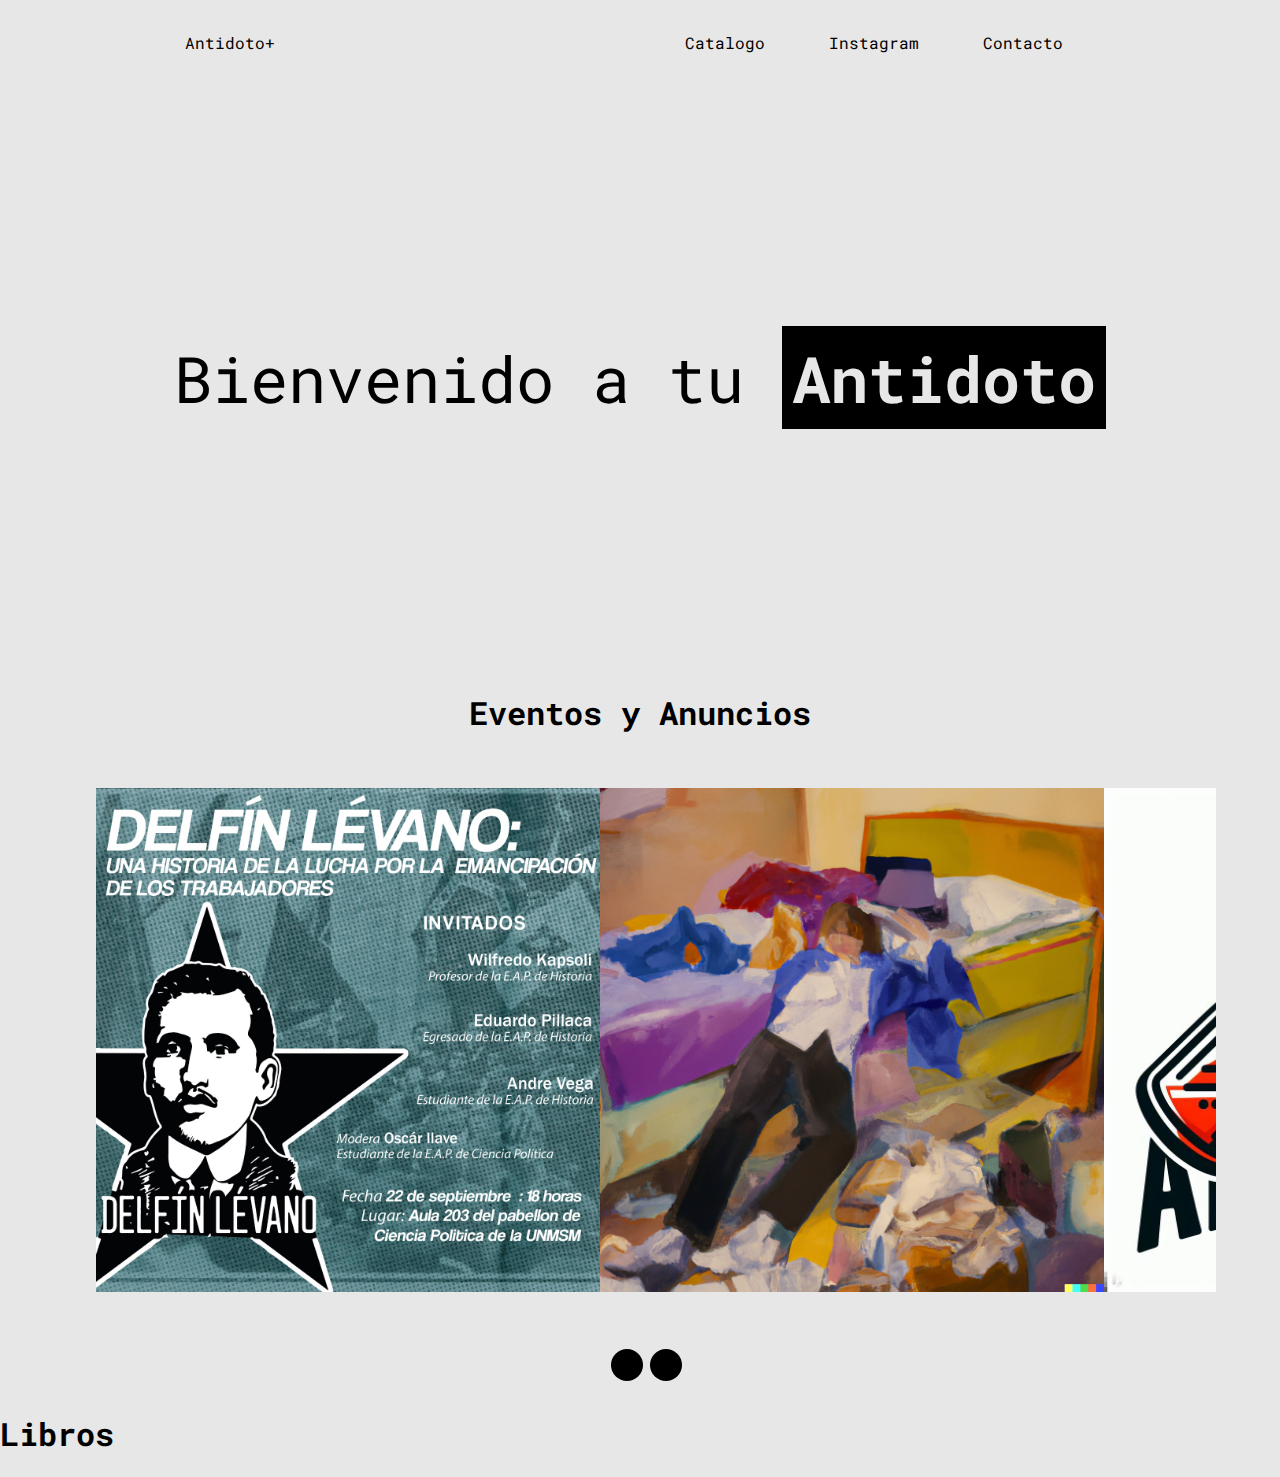
==== index.html @ 9b57eb95 "el comienzo de antidoto" ====
<!DOCTYPE html>
<html lang="es">
<head>
    <meta charset="UTF-8">
    <meta name="viewport" content="width=device-width, initial-scale=1.0">

    <!--CSS-->
    <link rel="stylesheet" href="style.css">
    
    

    <title>Antidoto | Home</title> 
</head>
<body>
    <header>
        <p><a>Antidoto+</a></p>
        <nav>
            <ul>
                <li>
                    Catalogo
                </li>
                <li>
                    Instagram
                </li>
                <li>
                    Contacto
                </li>
            </ul>
        </nav>
    </header>
    
    <div class="hero">
        <p> Bienvenido a tu <b>Antidoto</b> </p>
    </div>
    
    <main>
        <section class="eventos-container">
            <h1>Eventos y Anuncios</h1>
            <div class="carrousel">
                <div class="grande">
                    <img src="src/images/image1.png" lt="img1" class="img">
                    <img src="src/images/image2.png" alt="img2" class="img">
                    <img src="src/images/image4.jpg" alt="img3" class="img">
                    <img src="src/images/image2.png" alt="img4" class="img">
                </div>

                <ul class="puntos">
                    <li class="punto">&#60;</li>
                    <li class="punto">-&#62;</li>
                </ul>
            </div>

        </section>
        <section class="libros-container">
            <h1>Libros</h1>
            <div class="grid">

            </div>
        </section>
    </main>

    <footer></footer>
    
    <script src="src/js/carrousel.js"></script>
</body>
</html>
---- style.css ----
@import url('https://fonts.googleapis.com/css2?family=Roboto+Mono:wght@400;700&display=swap');


body{
    margin: 0px;
    padding: 0px;
    background-color: #e7e7e7;
    font-family: 'Roboto Mono', monospace;
}

h1{
    font-size: 2rem;
}


header {
    padding: 1rem;
    display: flex;
    justify-content: space-around;
}

header ul{
    display: flex;
    list-style: none;
}

header ul li{
    margin: 0 2rem;

}

.hero{
    height: 65vh;
    width: 100%;
    display: flex;
    justify-content: space-around;
    align-items: center;
}

.hero p{
    font-size: 4rem;
}

.hero p b{
    padding: .6rem;
    background-color: black;
    color:#e7e7e7;
}

.eventos-container{
    display: flex;
    flex-direction: column;
    align-items: center;
}

.carrousel{
    width: 90%;
    max-width: 120em;
    overflow: hidden;
}
.carrousel .grande{
    width: 130%;

    display: flex;
    flex-flow: row nowrap;
    justify-content: space-between;
    align-items: center;
    padding: 2em;

    transition: all .5s ease;
    transform: translateX(0%);
}
.carrousel .img{
    width: calc(100% / 3 -2em);
    height: 56vh;
    background-color: #b3b3b3;

}
.carrousel .puntos{
    width: 100%;
    padding: .4em;
    margin: 1em 0 0;
    list-style: none;


    display: flex;
    flex-flow: row nowrap;
    justify-content: center;
    align-items: center;
}
.carrousel .punto{
    width: 2em;
    height: 2em;
    margin: .2em;
    background-color: black;
    border-radius: 100%;
}
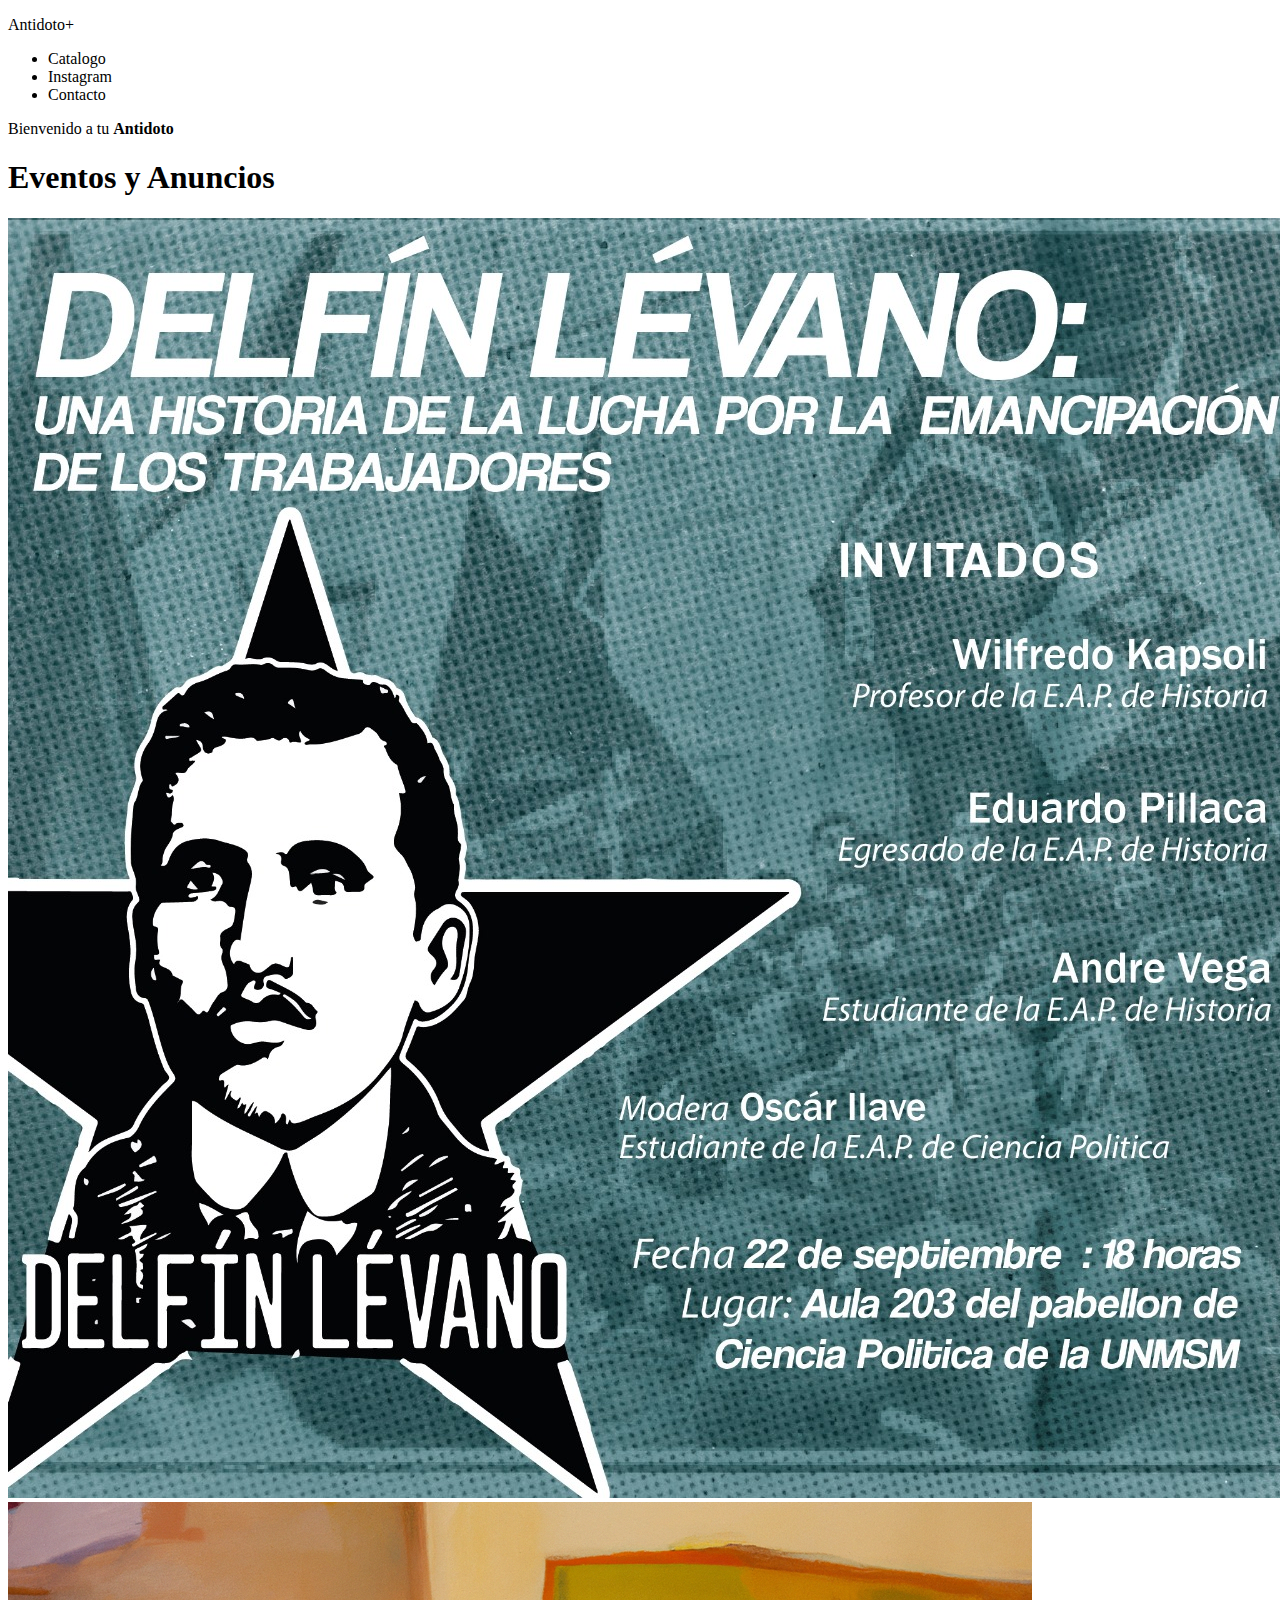
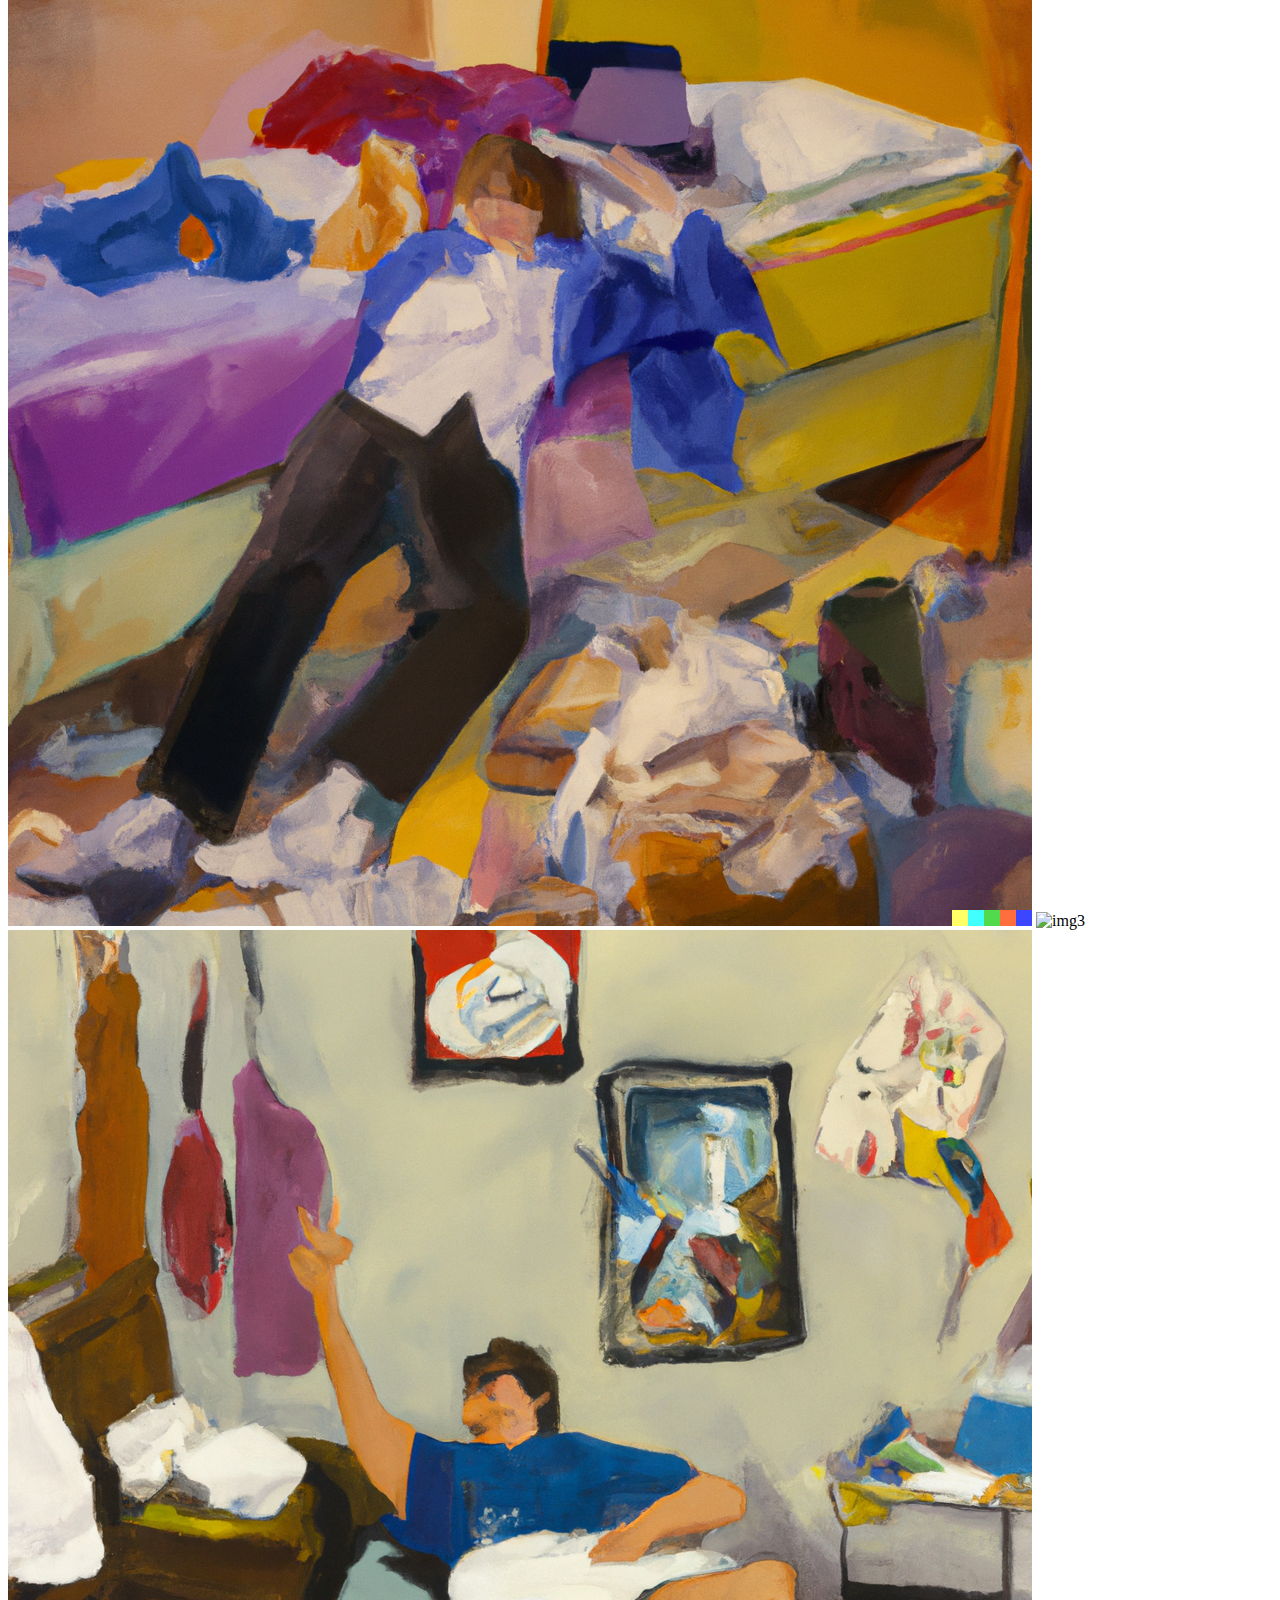
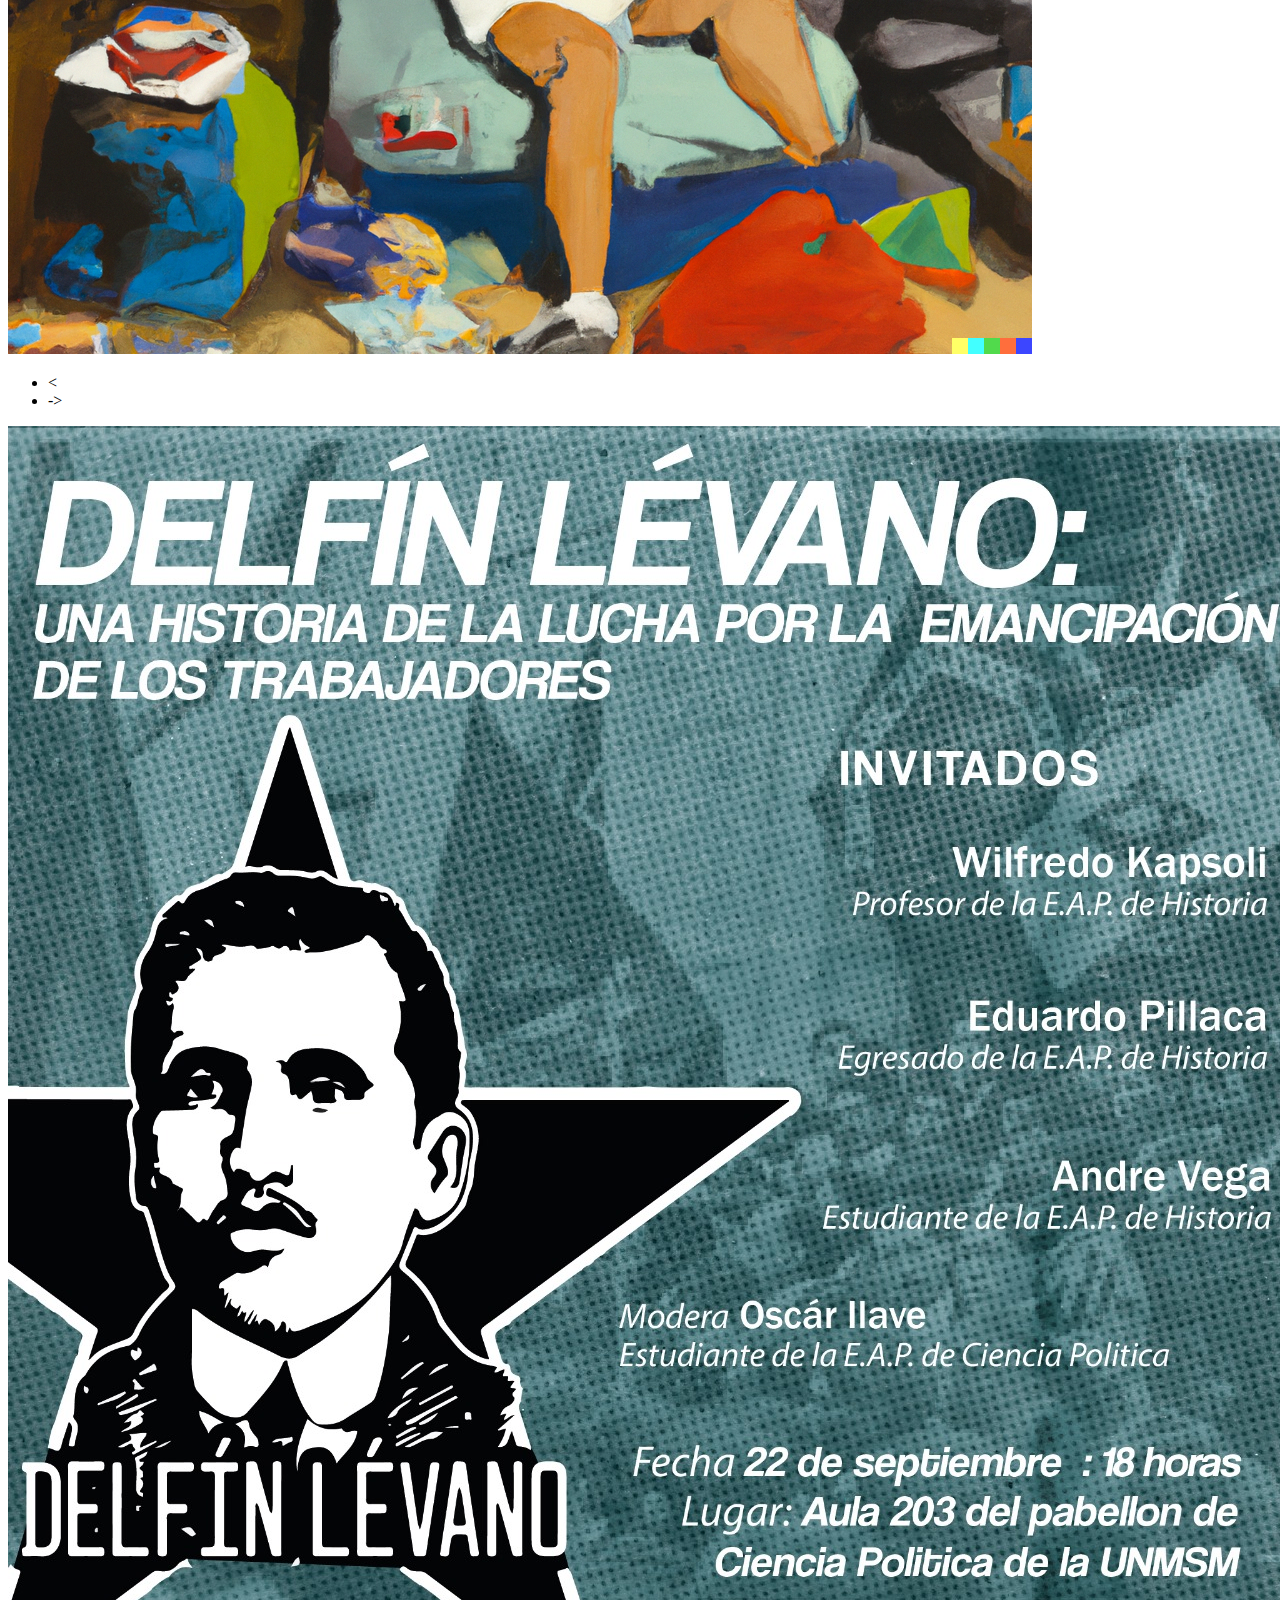
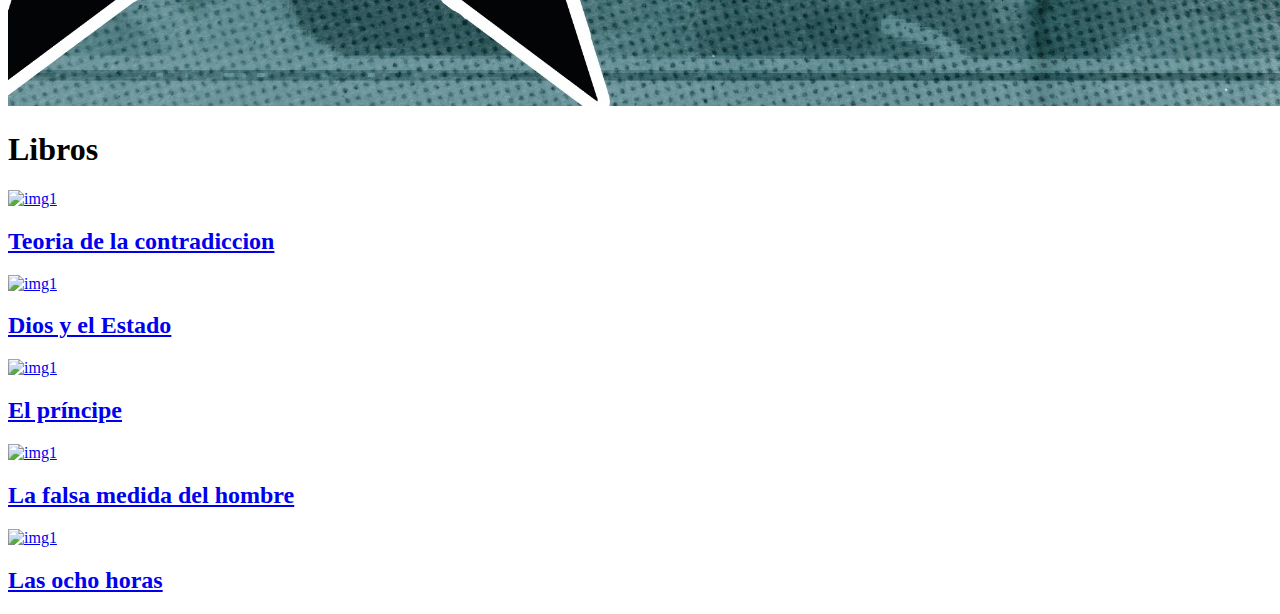
==== commit 57883534: "plantilla terminada" ====
--- a/index.html
+++ b/index.html
@@ -5,8 +5,9 @@
     <meta name="viewport" content="width=device-width, initial-scale=1.0">
 
     <!--CSS-->
-    <link rel="stylesheet" href="style.css">
-    
+    <link rel="stylesheet" href="src/styles/style.css">
+    <link rel="stylesheet" href="src/styles/responsive.css">
+
     
 
     <title>Antidoto | Home</title> 
@@ -40,8 +41,8 @@
                 <div class="grande">
                     <img src="src/images/image1.png" lt="img1" class="img">
                     <img src="src/images/image2.png" alt="img2" class="img">
-                    <img src="src/images/image4.jpg" alt="img3" class="img">
-                    <img src="src/images/image2.png" alt="img4" class="img">
+                    <img src="src/images/image3.webp" alt="img3" class="img">
+                    <img src="src/images/image3.png" alt="img4" class="img">
                 </div>
 
                 <ul class="puntos">
@@ -49,12 +50,43 @@
                     <li class="punto">-&#62;</li>
                 </ul>
             </div>
-
+            <div class="carrousel-responsive">
+                <img src="src/images/image1.png" lt="img1" class="img">
+            </div>
         </section>
         <section class="libros-container">
             <h1>Libros</h1>
             <div class="grid">
-
+                <div>
+                    <a href="#">
+                        <img src="src/images/books/contradiccion.jpg" alt="img1">
+                        <h2>Teoria de la contradiccion</h2>
+                    </a>
+                </div>
+                <div>
+                    <a href="#">
+                        <img src="src/images/books/diosYelstado.jpg" alt="img1">
+                        <h2>Dios y el Estado</h2>
+                    </a>
+                </div>
+                <div>
+                    <a href="#">
+                        <img src="src/images/books/elPrincipe.jpg" alt="img1">
+                        <h2>El príncipe</h2>
+                    </a>
+                </div>
+                <div>
+                    <a href="#">
+                        <img src="src/images/books/laFalsaMedida.jpg" alt="img1">
+                        <h2>La falsa medida del hombre</h2>
+                    </a>
+                </div>
+                <div>
+                    <a href="#">
+                        <img src="src/images/books/oxhoHoras.jpg" alt="img1">
+                        <h2>Las ocho horas</h2>
+                    </a>
+                </div>
             </div>
         </section>
     </main>
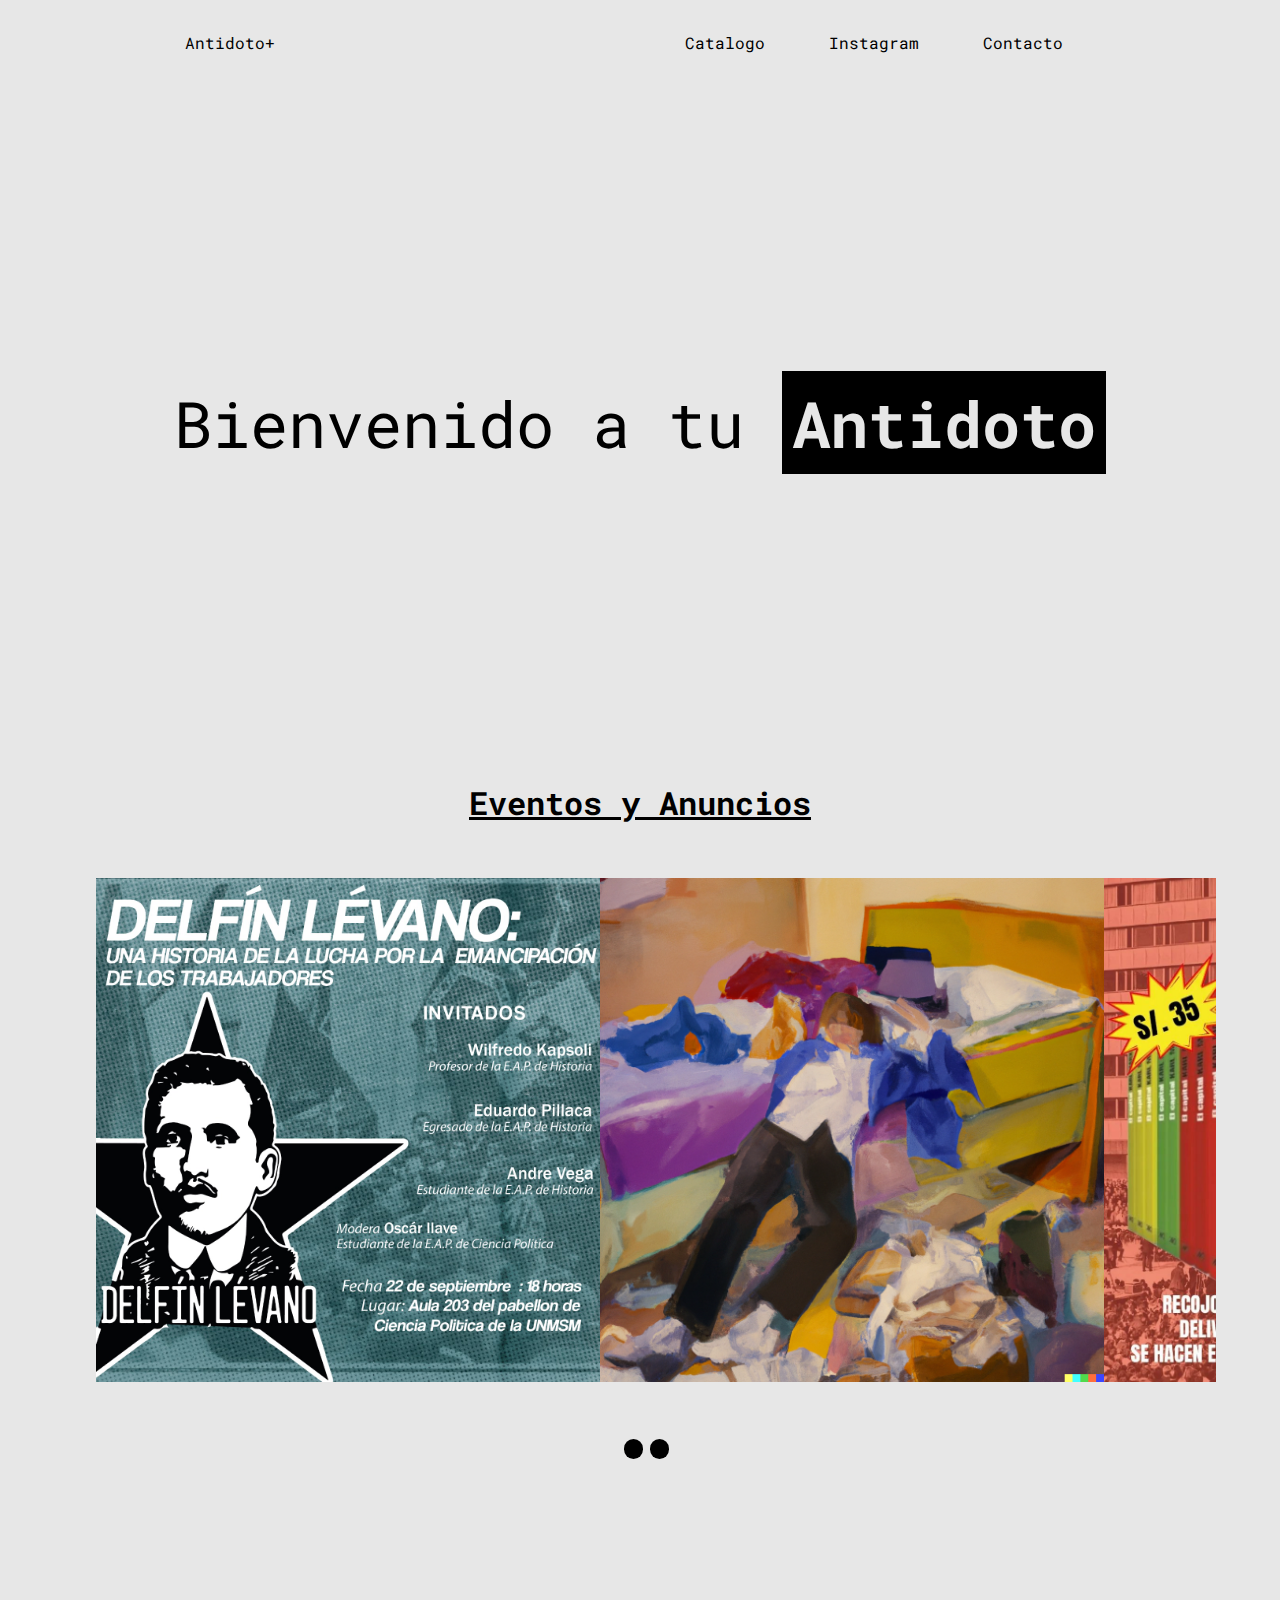
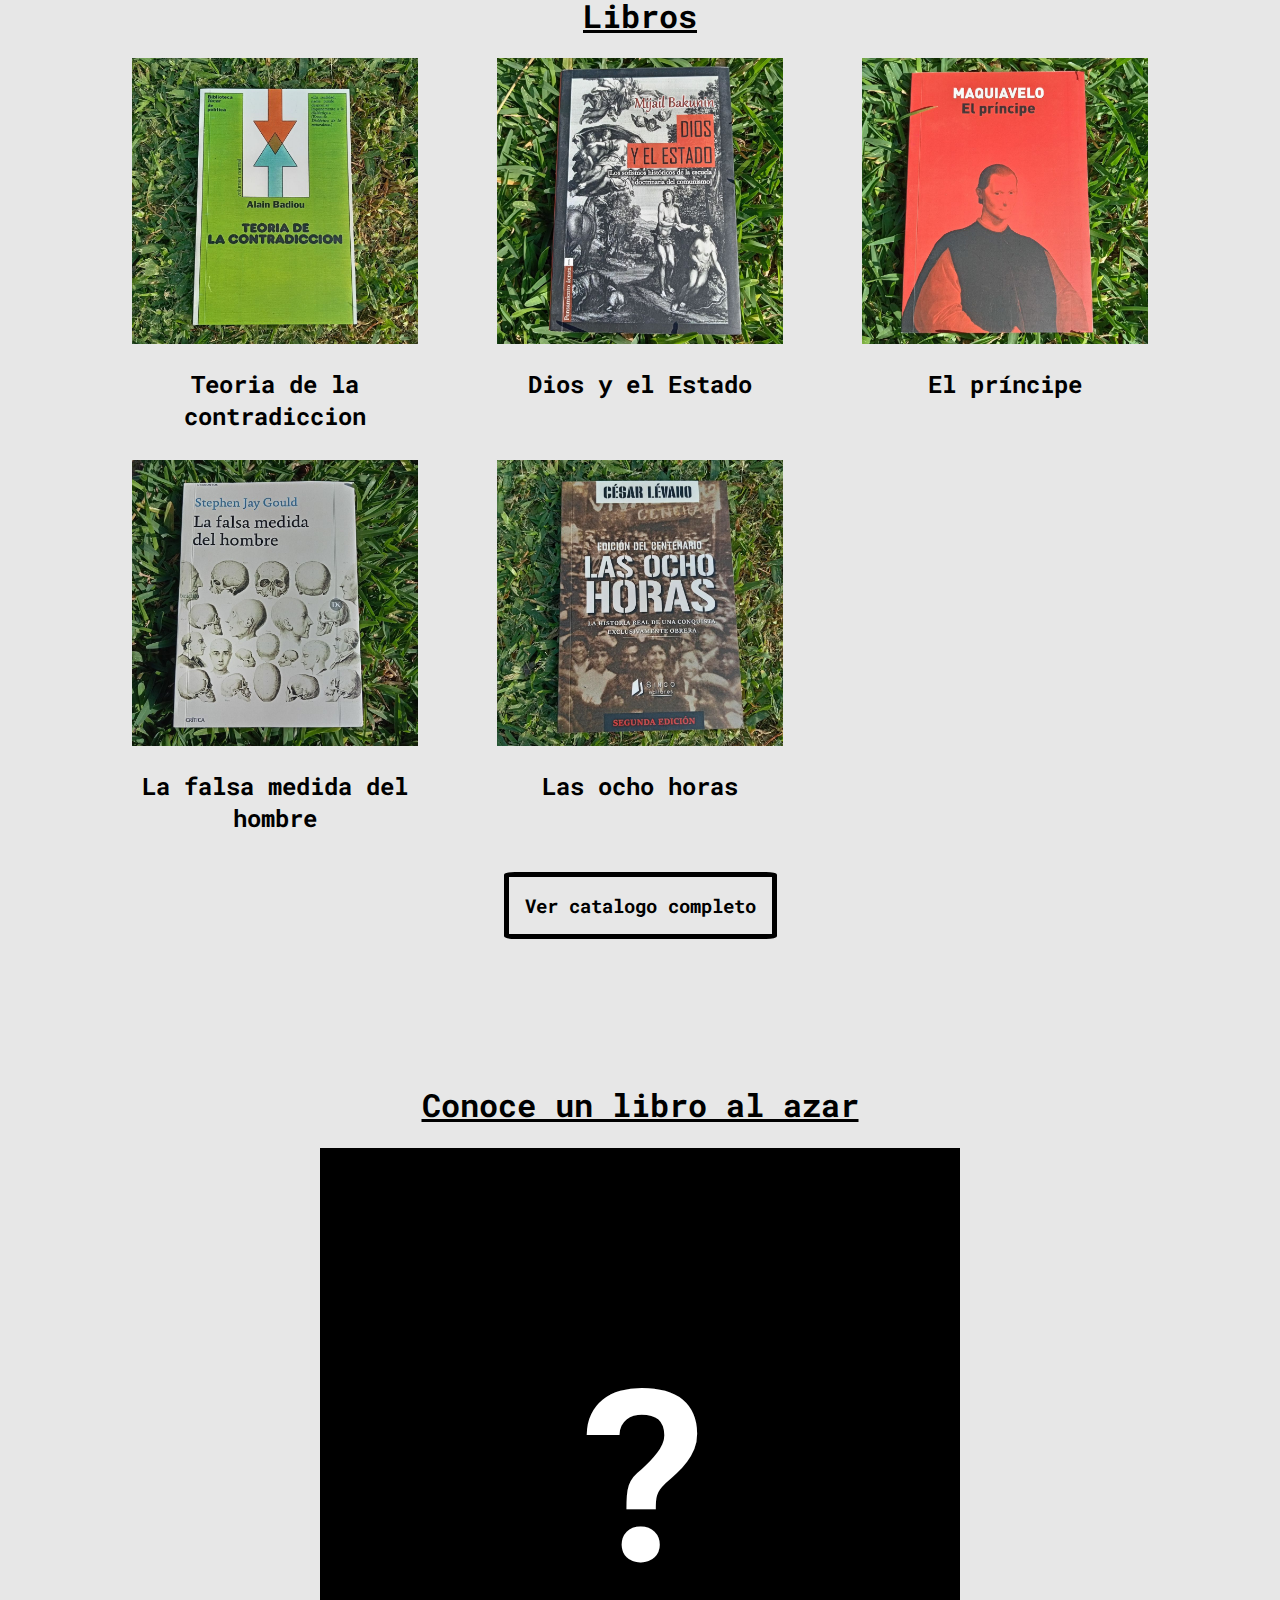
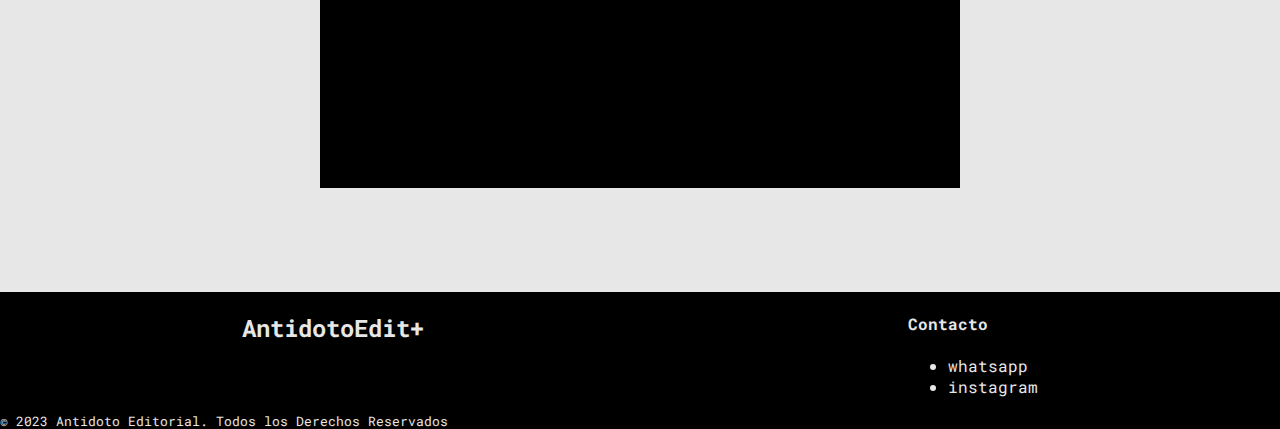
==== commit 82f37afd: "index terminado" ====
--- a/index.html
+++ b/index.html
@@ -18,13 +18,13 @@
         <nav>
             <ul>
                 <li>
-                    Catalogo
+                    <a href="catalogo.html">Catalogo</a>
                 </li>
                 <li>
-                    Instagram
+                    <a href="">Instagram</a>
                 </li>
                 <li>
-                    Contacto
+                    <a href="">Contacto</a>
                 </li>
             </ul>
         </nav>
@@ -88,11 +88,35 @@
                     </a>
                 </div>
             </div>
+            <h3><a href="catalogo.html">Ver catalogo completo</a></h3>
         </section>
+
+        <section class="bookRandom-container">
+            <h1> Conoce un libro al azar</h1>
+
+            <div>
+                <h2>?</h2>
+            </div>
+        </section>
+
+
     </main>
 
-    <footer></footer>
-    
+    <footer>
+        <h2>AntidotoEdit+</h2>
+        <nav>
+            <h4>Contacto</h4>
+            <ul>
+                <li>
+                    whatsapp
+                </li>
+                <li> instagram</li>
+            </ul>
+        </nav>
+    </footer>
+    <p class="derechos">
+        © 2023 Antidoto Editorial. Todos los Derechos Reservados
+    </p>
     <script src="src/js/carrousel.js"></script>
 </body>
 </html>--- a/src/styles/style.css
+++ b/src/styles/style.css
@@ -0,0 +1,214 @@
+@import url('https://fonts.googleapis.com/css2?family=Roboto+Mono:wght@400;700&display=swap');
+
+
+body{
+    margin: 0px;
+    padding: 0px;
+    background-color: #e7e7e7;
+    font-family: 'Roboto Mono', monospace;
+}
+
+h1{
+    font-size: 2rem;
+}
+
+a{
+    text-decoration: none;
+    color: black;
+}
+
+header {
+    padding: 1rem;
+    display: flex;
+    justify-content: space-around;
+
+    font-size: 1rem;
+}
+
+header a:hover{
+    text-decoration: underline;
+}
+
+
+header ul{
+    display: flex;
+    list-style: none;
+}
+
+header ul li{
+    margin: 0 2rem;
+
+}
+
+.hero{
+    height: 75vh;
+    width: 100%;
+    display: flex;
+    justify-content: space-around;
+    align-items: center;
+    text-align: center;
+}
+
+.hero p{
+    font-size: 4rem;
+}
+
+.hero p b{
+    padding: .6rem;
+    background-color: black;
+    transition: background-color 2s;
+
+    color:#e7e7e7;
+}
+
+.hero p b:hover{
+    color: black;
+
+    background: linear-gradient(180deg,yellow,orange, red);
+    
+    animation: rotar 2s infinite;
+    transition: all 2s ease;
+}
+
+@keyframes rotar {
+    0%{
+        background-position: 0% 50%;
+    }
+    50%{
+        background-position: 100% 50%;
+    }
+    100%{
+        background-position: 0% 50%;
+    }
+}
+
+main section h1{
+    text-decoration: underline;
+}
+.eventos-container{
+    display: flex;
+    flex-direction: column;
+    align-items: center;
+    margin-bottom: 6.5rem;
+}
+
+.carrousel{
+    width: 90%;
+    max-width: 120em;
+    overflow: hidden;
+}
+.carrousel .grande{
+    width: 130%;
+
+    display: flex;
+    flex-flow: row nowrap;
+    justify-content: space-between;
+    align-items: center;
+    padding: 2em;
+
+    transition: all .5s ease;
+    transform: translateX(0%);
+}
+.carrousel .img{
+    width: calc(100% / 3 -2em);
+    height: 56vh;
+
+}
+.carrousel .puntos{
+    width: 100%;
+    padding: .4em;
+    margin: 1em 0 0;
+    list-style: none;
+
+
+    display: flex;
+    flex-flow: row nowrap;
+    justify-content: center;
+    align-items: center;
+}
+.carrousel .punto{
+    width: 1.2em;
+    height: 1.2em;
+    margin: .2em;
+    background-color: black;
+    border-radius: 100%;
+}
+
+.carrousel-responsive{
+    display: none;
+}
+.libros-container{
+    display: flex;
+    flex-direction: column;
+    align-items: center;
+    width: 100%;
+    margin-bottom: 6.5rem;
+
+}
+
+.grid{
+    max-width: 85%;
+    display: grid;
+    grid-template-columns: 1fr 1fr 1fr;
+    justify-items: center;
+    gap: .5rem;
+}
+
+.grid div{
+
+    display: flex;
+}
+.grid div a{
+    text-align: center;
+}
+.grid img{
+    width: 80%;
+}
+
+.libros-container h3{
+    border: 5px solid black;
+    border-radius: 4%;
+    padding: 1rem;
+}
+
+.libros-container h3:hover{
+    background-color: black;
+}
+
+.libros-container h3:hover a{
+    color: #e7e7e7;
+}
+
+.bookRandom-container{
+    display: flex;
+    flex-direction: column;
+    justify-content: center;
+    align-items: center;
+    margin-bottom: 6.5rem;
+
+}
+
+.bookRandom-container div{
+    display: flex;
+    justify-content: center;
+    align-items: center;
+    width: 40rem;
+    height: 40rem;
+    background-color: black;
+    color: white;
+    font-size: 10rem;
+}
+
+footer{
+    display: flex;
+    justify-content: space-around;
+    background-color: black;
+    color:#e7e7e7;
+}
+
+.derechos{
+    margin: 0px;
+    font-size: .8rem;
+    background-color: black;
+    color: #e7e7e7;
+}--- a/src/styles/responsive.css
+++ b/src/styles/responsive.css
@@ -0,0 +1,54 @@
+@media (max-width: 768px) {
+    .grid{
+        grid-template-columns: 1fr 1fr;
+    }
+    .carrousel .grande{
+        display: none;
+    }
+    .carrousel .img{
+        display: none;
+    }
+    .carrousel-responsive{
+        display: flex;
+        justify-content: center;
+    }
+    .carrousel-responsive img{
+        width: 65%;
+    }
+}
+
+
+@media (max-width: 652px) {
+    header{
+        font-size: 1.5rem;
+    }
+    header nav{
+        display: none;
+    }
+    
+    .hero{
+        margin: 0 auto;
+        width: 80%;
+    }
+
+    .hero p{
+        font-size: 3.5rem;
+    }
+    
+    .carrousel-responsive{
+        margin-bottom: 4rem;
+    }
+    .carrousel-responsive img{
+        width: 96%;
+    }
+    
+    .libros-container h1{
+        font-size: 2rem;
+        margin-bottom: 5rem;
+    }
+    
+    .grid{
+        grid-template-columns: 1fr;
+        gap: 4rem;
+    }
+}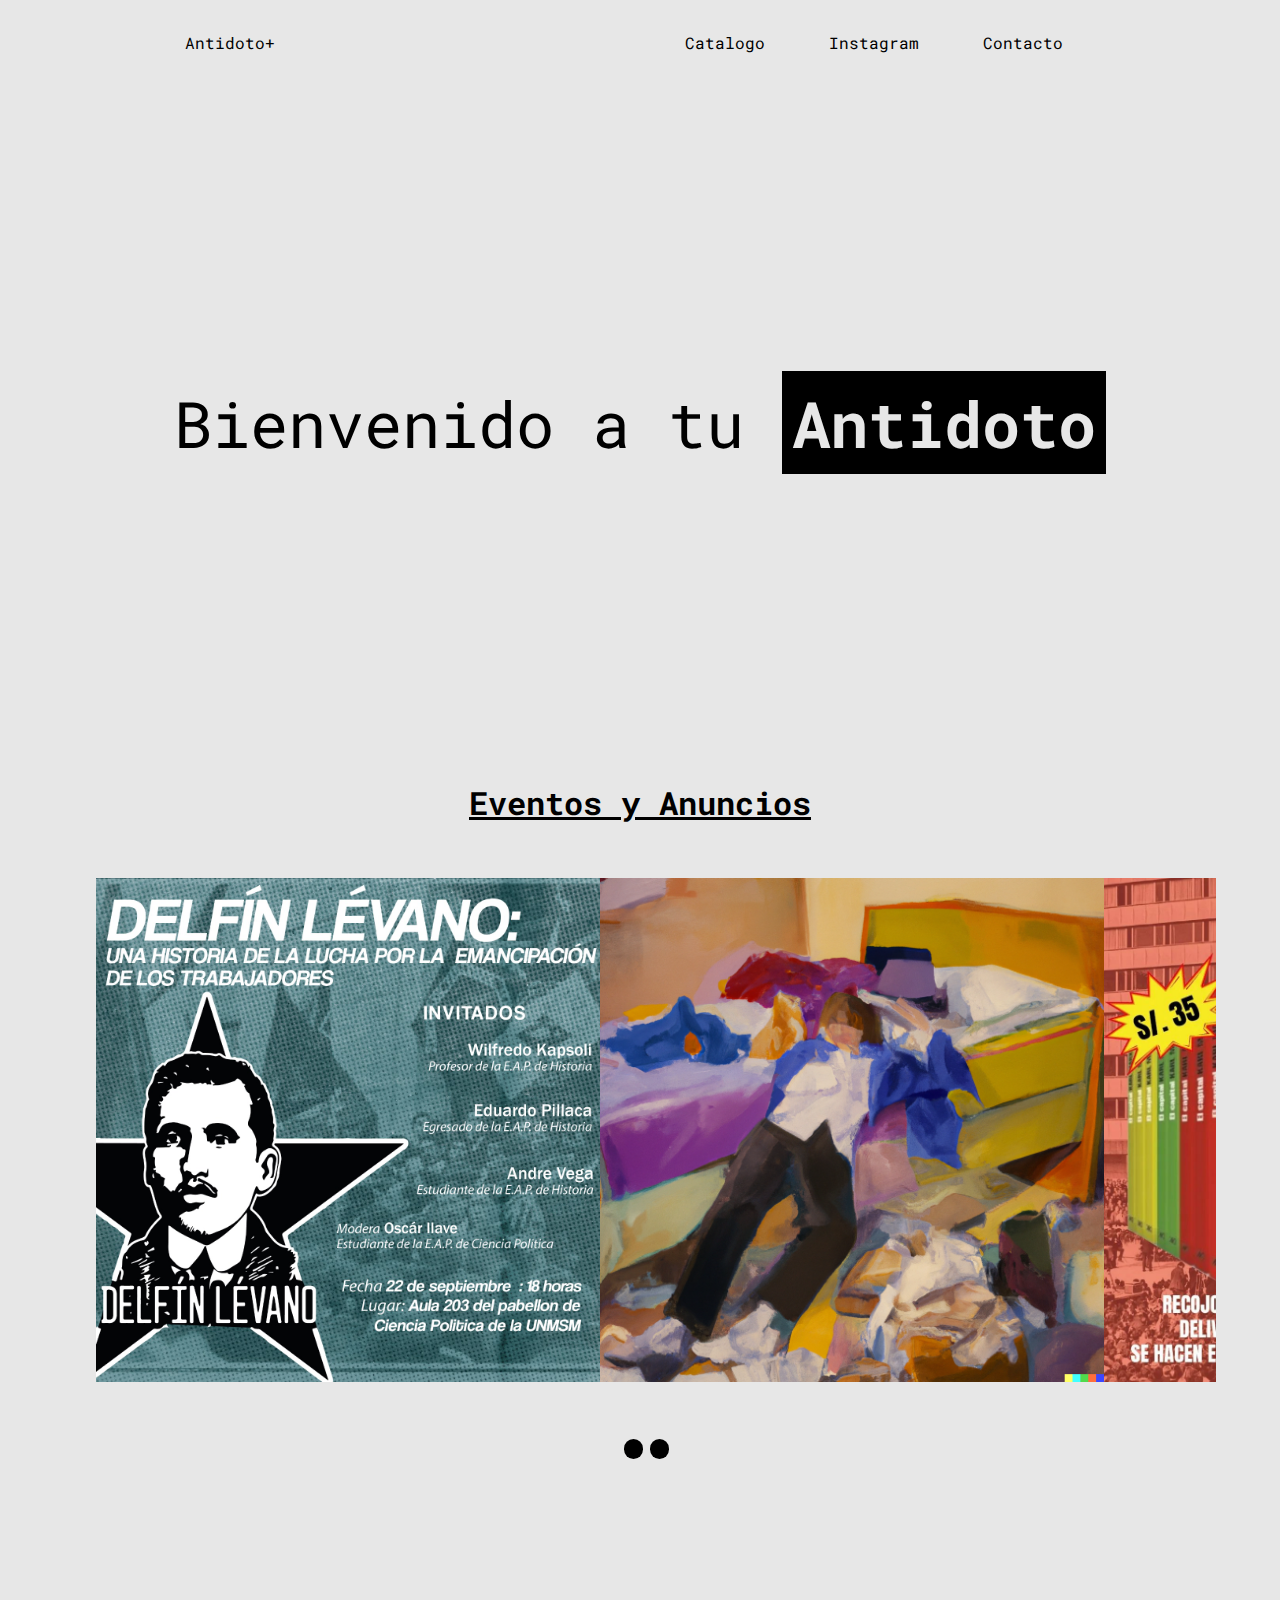
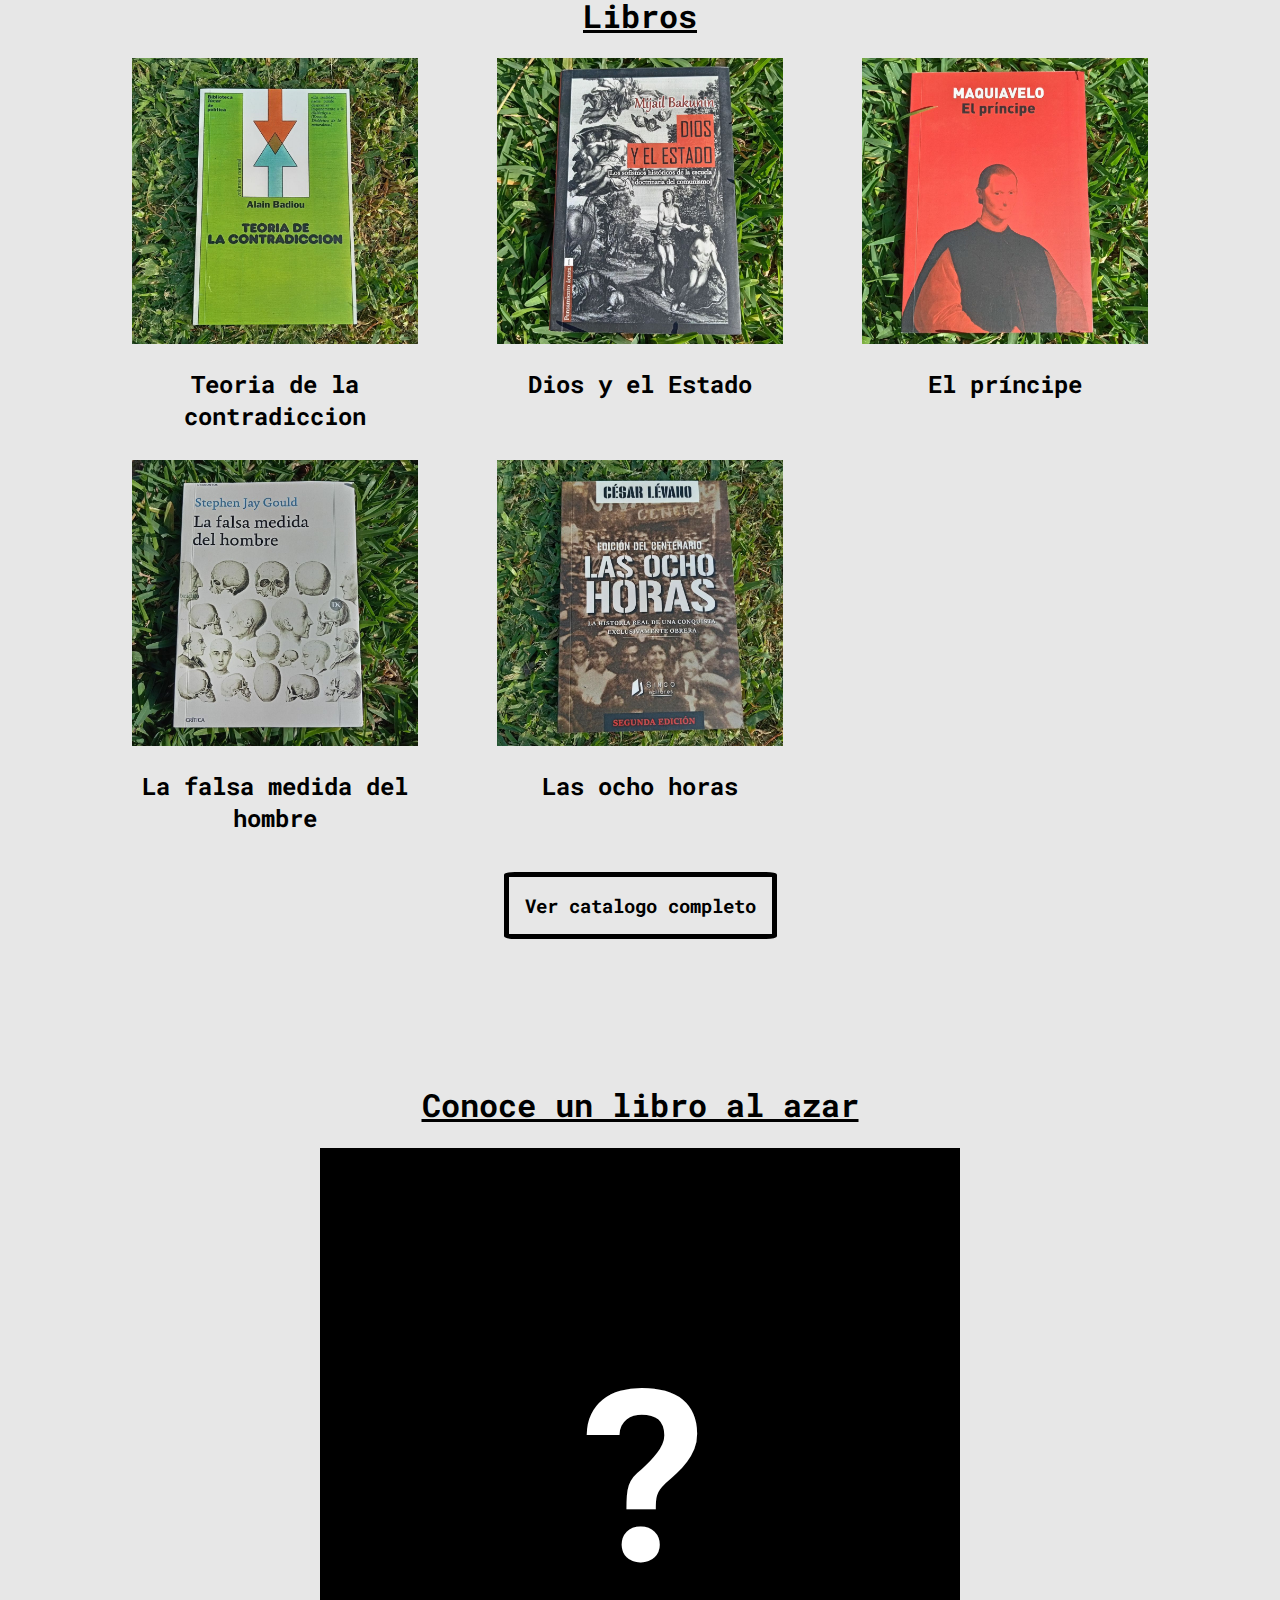
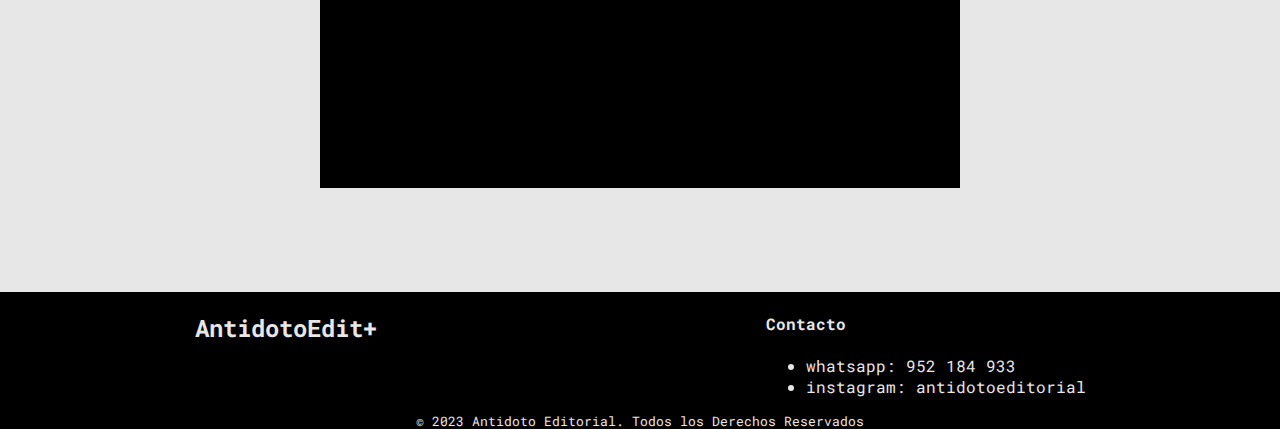
==== commit 1d3f06eb: "index y catalogo terminado" ====
--- a/index.html
+++ b/index.html
@@ -13,6 +13,7 @@
     <title>Antidoto | Home</title> 
 </head>
 <body>
+    <!--DESARROLLADO POR: @dr.gonas--->
     <header>
         <p><a>Antidoto+</a></p>
         <nav>
@@ -58,31 +59,31 @@
             <h1>Libros</h1>
             <div class="grid">
                 <div>
-                    <a href="#">
+                    <a href="https://www.instagram.com/p/CxJY8ktRzbc/?img_index=1" target="_blank">
                         <img src="src/images/books/contradiccion.jpg" alt="img1">
                         <h2>Teoria de la contradiccion</h2>
                     </a>
                 </div>
                 <div>
-                    <a href="#">
+                    <a href="https://www.instagram.com/p/CvsF6AeOD6o/?img_index=1" target="_blank">
                         <img src="src/images/books/diosYelstado.jpg" alt="img1">
                         <h2>Dios y el Estado</h2>
                     </a>
                 </div>
                 <div>
-                    <a href="#">
+                    <a href="https://www.instagram.com/p/CvsGMIoOZUT/?img_index=1" target="_blank">
                         <img src="src/images/books/elPrincipe.jpg" alt="img1">
                         <h2>El príncipe</h2>
                     </a>
                 </div>
                 <div>
-                    <a href="#">
+                    <a href="https://www.instagram.com/p/CvsGcyrOdfc/?img_index=1" target="_blank">
                         <img src="src/images/books/laFalsaMedida.jpg" alt="img1">
                         <h2>La falsa medida del hombre</h2>
                     </a>
                 </div>
                 <div>
-                    <a href="#">
+                    <a href="https://www.instagram.com/p/CxJYIXrx95-/?img_index=1" target="_blank">
                         <img src="src/images/books/oxhoHoras.jpg" alt="img1">
                         <h2>Las ocho horas</h2>
                     </a>
@@ -108,9 +109,9 @@
             <h4>Contacto</h4>
             <ul>
                 <li>
-                    whatsapp
+                    whatsapp: 952 184 933
                 </li>
-                <li> instagram</li>
+                <li><a href="https://www.instagram.com/antidotoeditorial/" target="_blank">instagram: antidotoeditorial </a></li>
             </ul>
         </nav>
     </footer>
--- a/src/styles/style.css
+++ b/src/styles/style.css
@@ -10,6 +10,7 @@
 
 h1{
     font-size: 2rem;
+    text-align: center;
 }
 
 a{
@@ -206,9 +207,14 @@
     color:#e7e7e7;
 }
 
+footer a{
+    color: #e7e7e7;
+}
+
 .derechos{
     margin: 0px;
     font-size: .8rem;
+    text-align: center;
     background-color: black;
     color: #e7e7e7;
 }--- a/src/styles/responsive.css
+++ b/src/styles/responsive.css
@@ -14,6 +14,11 @@
     }
     .carrousel-responsive img{
         width: 65%;
+    }
+
+    .bookRandom-container div{
+        width: 30rem;
+        height: 30rem;
     }
 }
 
@@ -51,4 +56,18 @@
         grid-template-columns: 1fr;
         gap: 4rem;
     }
+
+    .bookRandom-container div{
+        width: 15rem;
+        height: 15rem;
+    }
+
+    footer{
+        display: flex;
+        flex-direction: column;
+    }
+
+    footer nav ul{
+        font-size: .8rem;
+    }
 }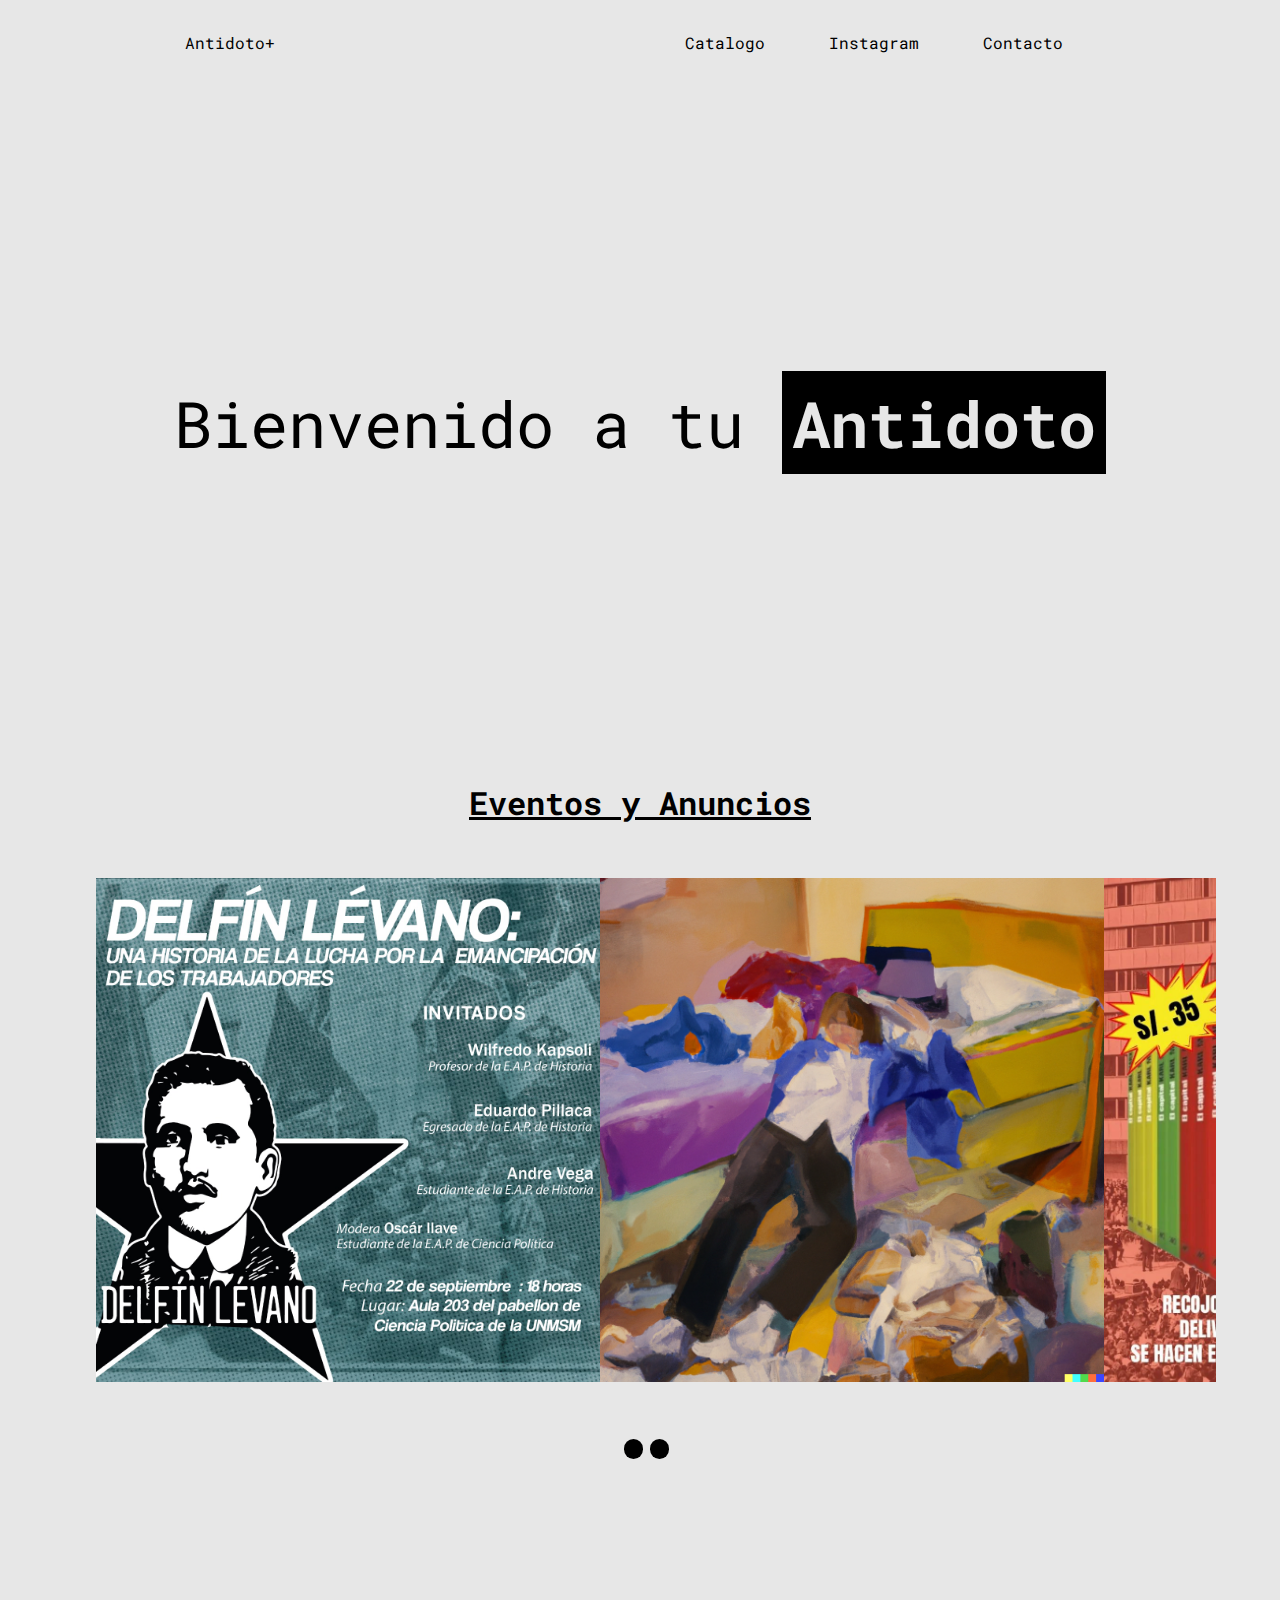
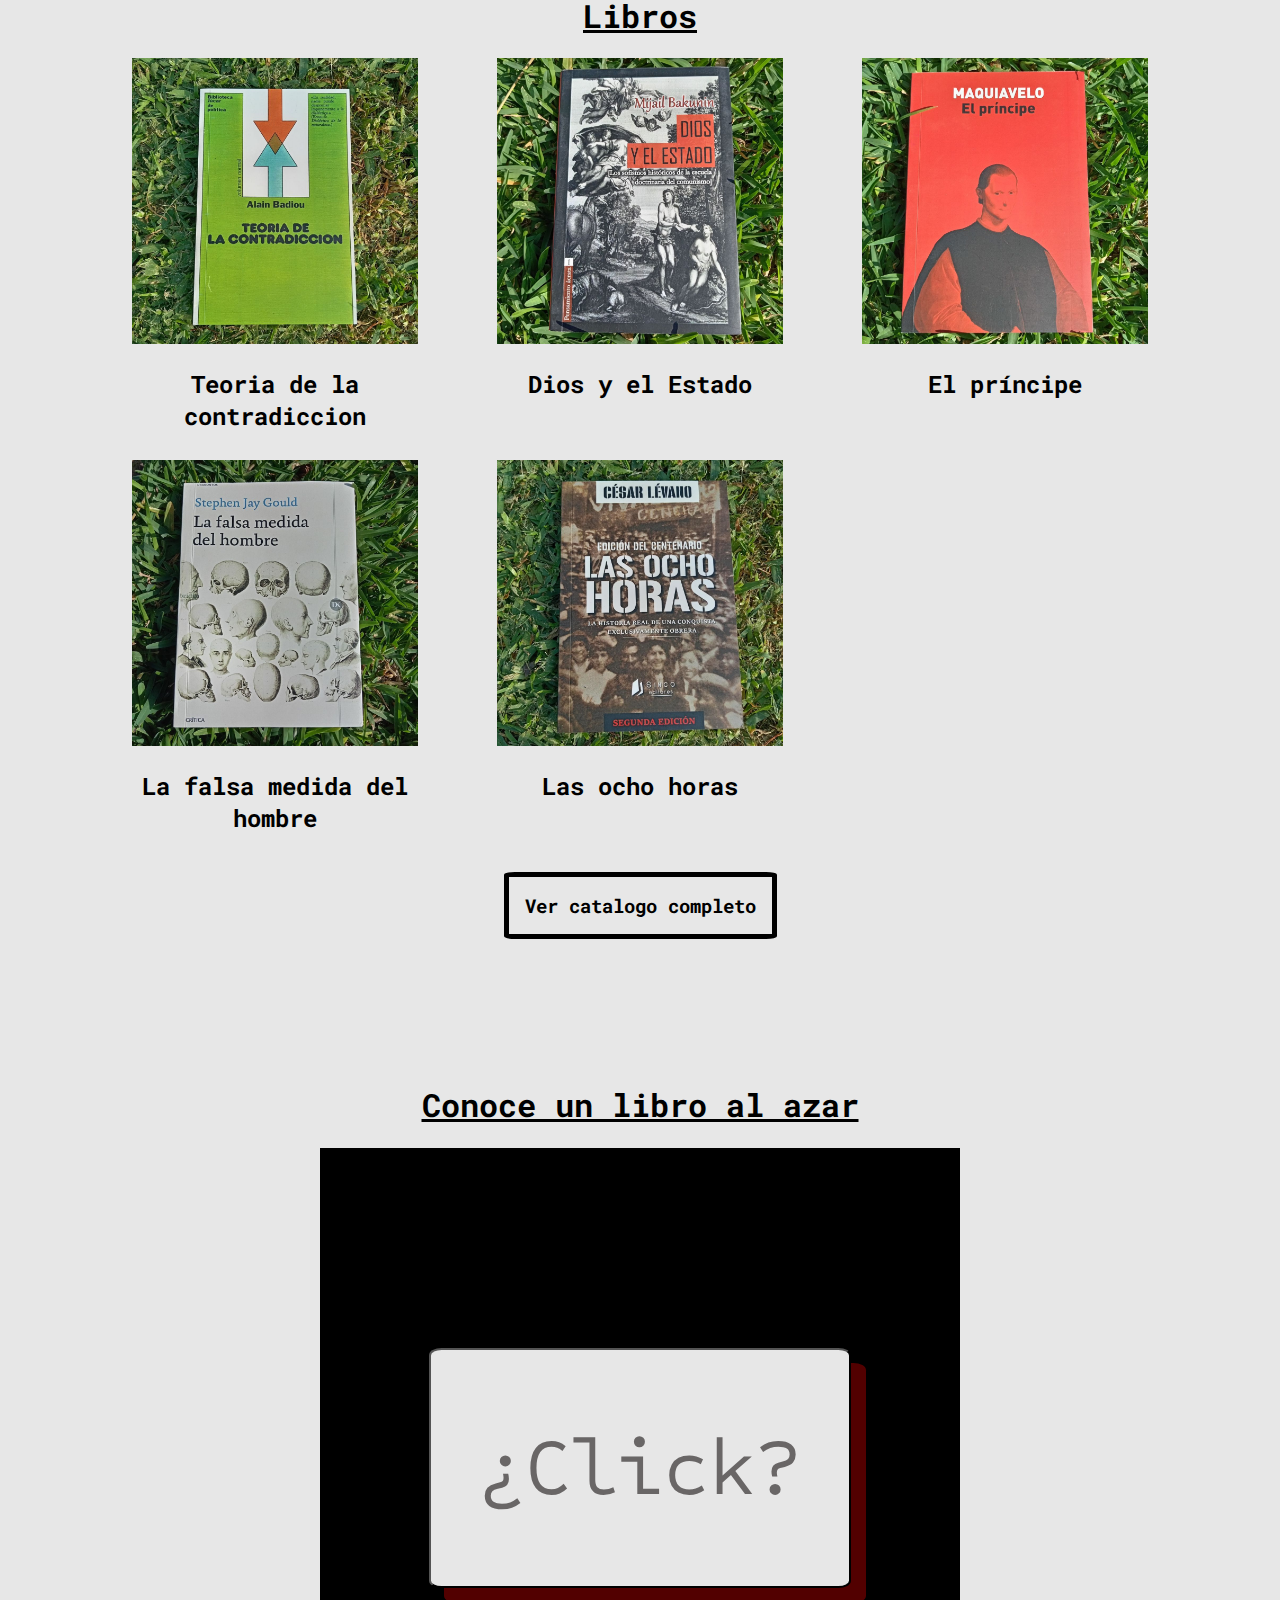
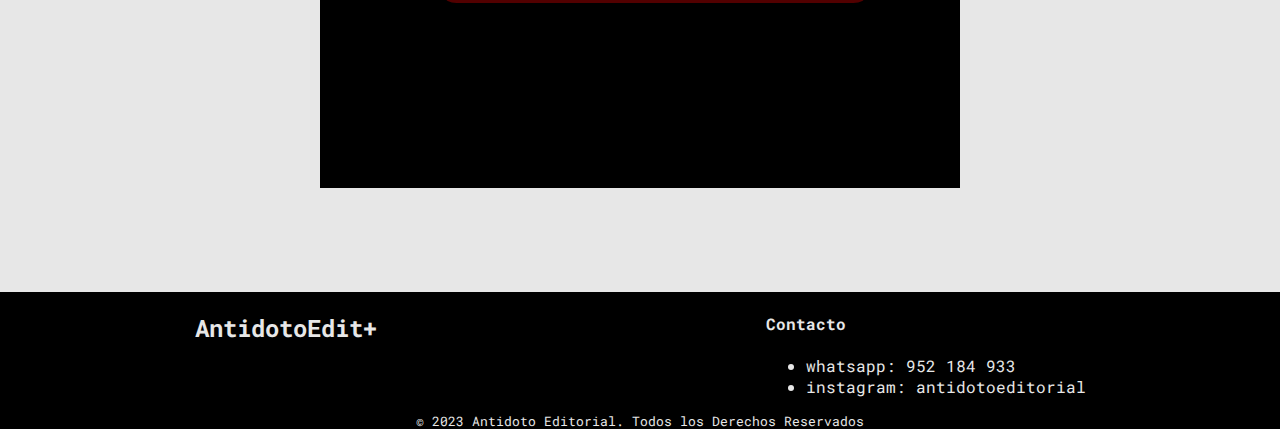
==== commit 92de750a: "terminado la primera version de Antidoto" ====
--- a/index.html
+++ b/index.html
@@ -22,10 +22,10 @@
                     <a href="catalogo.html">Catalogo</a>
                 </li>
                 <li>
-                    <a href="">Instagram</a>
+                    <a href="https://www.instagram.com/antidotoeditorial/" target="_blank">Instagram</a>
                 </li>
                 <li>
-                    <a href="">Contacto</a>
+                    <a href="#footer">Contacto</a>
                 </li>
             </ul>
         </nav>
@@ -96,14 +96,18 @@
             <h1> Conoce un libro al azar</h1>
 
             <div>
-                <h2>?</h2>
+                <button href="" id ="go" class="">¿Click?</button>
+
+                <div id="resultGo" class="resultGo-desactive">
+                </div>
+
             </div>
         </section>
 
 
     </main>
 
-    <footer>
+    <footer id="footer">
         <h2>AntidotoEdit+</h2>
         <nav>
             <h4>Contacto</h4>
@@ -119,5 +123,6 @@
         © 2023 Antidoto Editorial. Todos los Derechos Reservados
     </p>
     <script src="src/js/carrousel.js"></script>
+    <script src="src/js/bookRandom.js"></script>
 </body>
 </html>--- a/src/styles/style.css
+++ b/src/styles/style.css
@@ -1,4 +1,5 @@
 @import url('https://fonts.googleapis.com/css2?family=Roboto+Mono:wght@400;700&display=swap');
+@import url('https://fonts.googleapis.com/css2?family=Sometype+Mono:wght@600&display=swap');
 
 
 body{
@@ -180,6 +181,8 @@
     color: #e7e7e7;
 }
 
+
+
 .bookRandom-container{
     display: flex;
     flex-direction: column;
@@ -193,13 +196,86 @@
     display: flex;
     justify-content: center;
     align-items: center;
+    flex-direction: column;
     width: 40rem;
     height: 40rem;
-    background-color: black;
+    background-color: #000000;
     color: white;
     font-size: 10rem;
 }
 
+.bookRandom-container div button{
+    height: 15rem;
+    padding: 3rem;
+    font-size: 5rem;
+    background-color: #e7e7e7;
+    border-radius: 3%;
+    color: rgb(105, 102, 102);
+    font-family: 'Sometype Mono', monospace;
+    box-shadow: 15px 15px 0px 0px rgba(255, 0, 0, 0.322);
+    transition: all 1.5s ease;
+}
+
+.bookRandom-container div button:hover{
+    cursor: pointer;
+    background-color: rgba(255, 0, 0, 0.418);
+    box-shadow: 15px 15px 0px 0px rgba(182, 182, 182, 0.322);
+    color: #e7e7e7;
+    transition: all 1.5s ease;
+}
+
+.button-active{
+    display: none;
+}
+
+
+
+
+
+.bookRandom-container div .resultGo-desactive{
+    width: 0px;
+    height: 0px;
+}
+
+.resultGo-active{
+    display: flex;
+    width: 80%;
+    height: 80%;
+    flex-direction: column;
+    padding: 1.5rem;
+}
+
+#resultGo a{
+    width: 100%;
+    height: 100%;
+    display: flex;
+    flex-direction: column;
+    justify-content: center;
+    align-items: center;
+    color: #e7e7e7;
+
+    border: 2px solid white;
+    border-radius: 4%;
+}
+#resultGo a img{
+    max-width: 70%;
+    max-height: 70%;
+}
+
+#resultGo a h2{
+    font-size: 3.2rem;
+    margin: 0px;
+    padding: 0px;
+    text-align: center;
+}
+
+#resultGo a h3{
+    font-size: 1.4rem;
+    margin: 0px;
+    text-align: center;
+    padding: 0px;
+}
+
 footer{
     display: flex;
     justify-content: space-around;
--- a/src/styles/responsive.css
+++ b/src/styles/responsive.css
@@ -17,9 +17,10 @@
     }
 
     .bookRandom-container div{
-        width: 30rem;
-        height: 30rem;
+        width: 40rem;
+        height: 40rem;
     }
+    
 }
 
 
@@ -37,7 +38,7 @@
     }
 
     .hero p{
-        font-size: 3.5rem;
+        font-size: 3rem;
     }
     
     .carrousel-responsive{
@@ -46,6 +47,7 @@
     .carrousel-responsive img{
         width: 96%;
     }
+    
     
     .libros-container h1{
         font-size: 2rem;
@@ -58,9 +60,35 @@
     }
 
     .bookRandom-container div{
-        width: 15rem;
-        height: 15rem;
+        width: 80%;
+        height: 80%;
+        padding: 1rem;
     }
+    
+    .bookRandom-container div button{
+        width: 60%;
+        height: 1rem;
+        font-size: 1.5rem;
+        padding-right: 6rem;
+    }
+
+    #resultGo a{
+        padding: .5rem;
+        border: 2px solid white;
+        border-radius: 4%;
+    }
+
+    #resultGo a img{
+        width: 90%;
+        height: 90%;
+    }
+    #resultGo a h2{
+        font-size: 1.5rem;
+    }
+    #resultGo a h3{
+        font-size: .8rem;
+    }
+
 
     footer{
         display: flex;
@@ -70,4 +98,5 @@
     footer nav ul{
         font-size: .8rem;
     }
+
 }